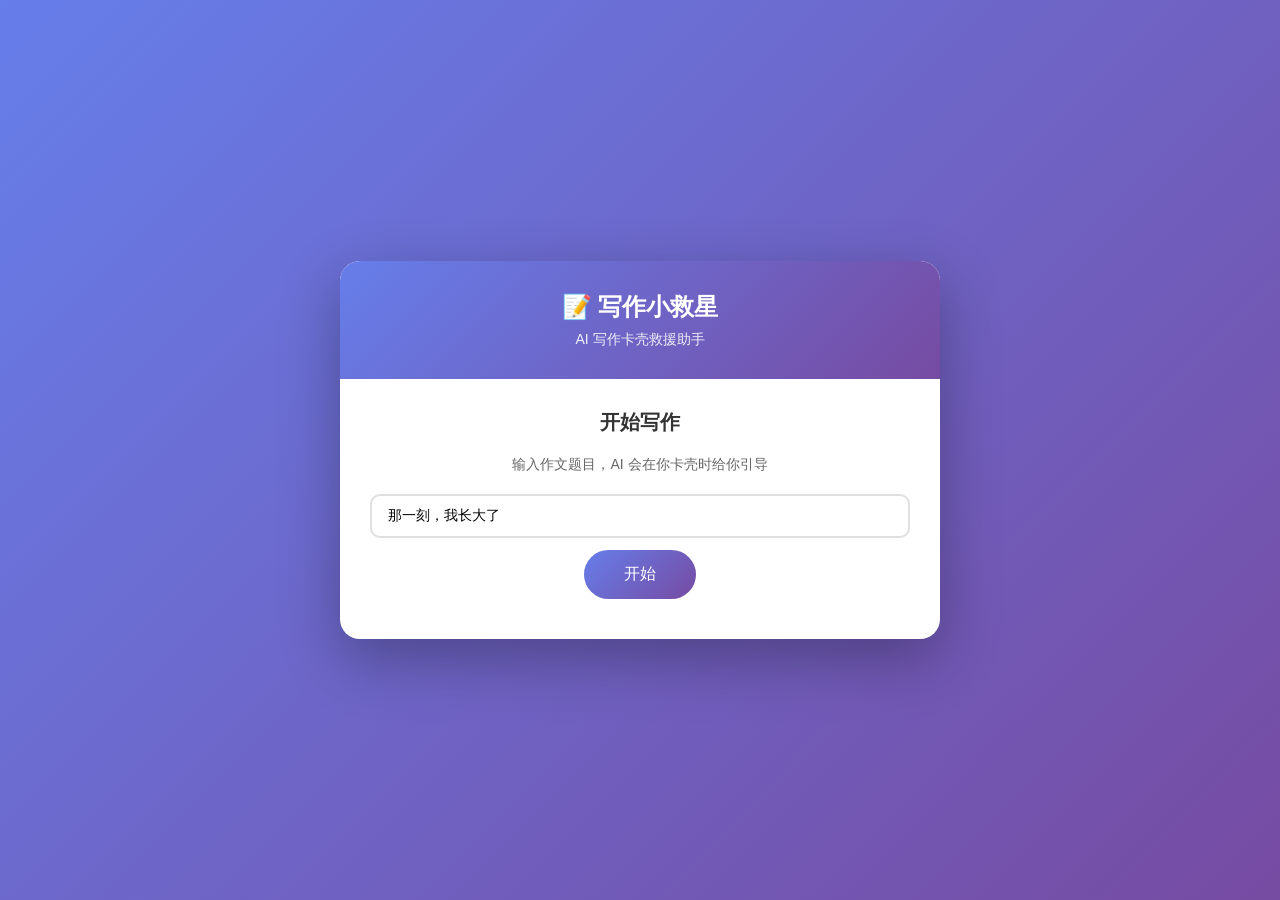
==== frontend/index.html @ db592271 "refactor: modular architecture - ai_engine/backend/frontend separation - Rename ai-engine -> ai_engi" ====
<!DOCTYPE html>
<html lang="zh-CN">
<head>
    <meta charset="UTF-8">
    <meta name="viewport" content="width=device-width, initial-scale=1.0">
    <title>AI 写作卡壳救援助手</title>
    <link rel="stylesheet" href="css/style.css">
</head>
<body>
    <div class="container">
        <div class="header">
            <h1>📝 写作小救星</h1>
            <p>AI 写作卡壳救援助手</p>
        </div>
        
        <!-- 配置面板 -->
        <div id="setupPanel" class="setup-panel">
            <h2>开始写作</h2>
            <p style="color: #666; margin-bottom: 20px; font-size: 14px;">
                输入作文题目，AI 会在你卡壳时给你引导
            </p>
            <input type="text" id="topicInput" placeholder="例如：那一刻，我长大了" value="那一刻，我长大了">
            <button onclick="startSession()">开始</button>
            <div id="setupError" class="error"></div>
        </div>
        
        <!-- 聊天界面 -->
        <div id="chatPanel" style="display: none;">
            <div class="status-bar">
                <span id="sessionInfo">题目: -</span>
                <span id="modeInfo">模式: 审题</span>
            </div>
            
            <div class="chat-area" id="chatArea">
                <div class="typing" id="typingIndicator">
                    🤖 AI 正在思考...
                </div>
            </div>
            
            <div class="suggestion-chips" id="suggestionChips">
                <span class="chip" onclick="sendQuick('开始写了')">开始写了</span>
                <span class="chip" onclick="sendQuick('还是不会')">还是不会</span>
                <span class="chip" onclick="sendQuick('还是不懂')">还是不懂</span>
                <span class="chip" onclick="sendQuick('正文写完了，不会结尾')">不会结尾</span>
            </div>
            
            <div class="input-area">
                <input type="text" id="messageInput" placeholder="输入你想说的..." 
                       onkeypress="if(event.key==='Enter')sendMessage()">
                <button id="sendBtn" onclick="sendMessage()">发送</button>
            </div>
        </div>
    </div>
    
    <script src="js/app.js"></script>
</body>
</html>
---- frontend/css/style.css ----
* { margin: 0; padding: 0; box-sizing: border-box; }

body {
    font-family: -apple-system, BlinkMacSystemFont, "Segoe UI", Roboto, "Helvetica Neue", Arial, sans-serif;
    background: linear-gradient(135deg, #667eea 0%, #764ba2 100%);
    min-height: 100vh;
    display: flex;
    justify-content: center;
    align-items: center;
    padding: 20px;
}

.container {
    width: 100%;
    max-width: 600px;
    background: white;
    border-radius: 20px;
    box-shadow: 0 20px 60px rgba(0,0,0,0.3);
    overflow: hidden;
}

.header {
    background: linear-gradient(135deg, #667eea 0%, #764ba2 100%);
    padding: 30px;
    text-align: center;
    color: white;
}

.header h1 { font-size: 24px; margin-bottom: 8px; }
.header p { font-size: 14px; opacity: 0.9; }

.chat-area {
    height: 400px;
    overflow-y: auto;
    padding: 20px;
    background: #f8f9fa;
}

.message {
    margin-bottom: 16px;
    animation: fadeIn 0.3s ease;
}

@keyframes fadeIn {
    from { opacity: 0; transform: translateY(10px); }
    to { opacity: 1; transform: translateY(0); }
}

.message.user { text-align: right; }
.message.ai { text-align: left; }

.bubble {
    display: inline-block;
    max-width: 80%;
    padding: 12px 16px;
    border-radius: 18px;
    font-size: 14px;
    line-height: 1.6;
    word-wrap: break-word;
}

.message.user .bubble {
    background: #667eea;
    color: white;
    border-bottom-right-radius: 4px;
}

.message.ai .bubble {
    background: white;
    color: #333;
    border-bottom-left-radius: 4px;
    box-shadow: 0 2px 8px rgba(0,0,0,0.1);
}

.bubble .meta {
    font-size: 11px;
    color: #999;
    margin-top: 6px;
    text-align: right;
}

.input-area {
    padding: 20px;
    background: white;
    border-top: 1px solid #eee;
    display: flex;
    gap: 10px;
}

.input-area input {
    flex: 1;
    padding: 12px 16px;
    border: 2px solid #e0e0e0;
    border-radius: 25px;
    font-size: 14px;
    outline: none;
    transition: border-color 0.3s;
}

.input-area input:focus { border-color: #667eea; }

.input-area button {
    padding: 12px 24px;
    background: linear-gradient(135deg, #667eea 0%, #764ba2 100%);
    color: white;
    border: none;
    border-radius: 25px;
    font-size: 14px;
    cursor: pointer;
    transition: transform 0.2s, box-shadow 0.2s;
}

.input-area button:hover {
    transform: translateY(-2px);
    box-shadow: 0 4px 12px rgba(102, 126, 234, 0.4);
}

.input-area button:disabled {
    opacity: 0.5;
    cursor: not-allowed;
    transform: none;
}

.typing {
    display: none;
    padding: 12px 16px;
    font-size: 14px;
    color: #999;
}

.typing.active { display: block; }

.setup-panel {
    padding: 30px;
    text-align: center;
}

.setup-panel h2 { font-size: 20px; margin-bottom: 20px; color: #333; }

.setup-panel input {
    width: 100%;
    padding: 12px 16px;
    margin-bottom: 12px;
    border: 2px solid #e0e0e0;
    border-radius: 10px;
    font-size: 14px;
    outline: none;
}

.setup-panel button {
    padding: 14px 40px;
    background: linear-gradient(135deg, #667eea 0%, #764ba2 100%);
    color: white;
    border: none;
    border-radius: 25px;
    font-size: 16px;
    cursor: pointer;
}

.error { color: #e74c3c; font-size: 14px; margin-top: 10px; }

.status-bar {
    padding: 8px 20px;
    background: #f0f0f0;
    font-size: 12px;
    color: #666;
    display: flex;
    justify-content: space-between;
}

.suggestion-chips {
    display: flex;
    gap: 8px;
    flex-wrap: wrap;
    padding: 0 20px 10px;
}

.chip {
    padding: 6px 14px;
    background: #f0f0f0;
    border-radius: 15px;
    font-size: 13px;
    color: #667eea;
    cursor: pointer;
    transition: background 0.2s;
}

.chip:hover { background: #e0e0e0; }
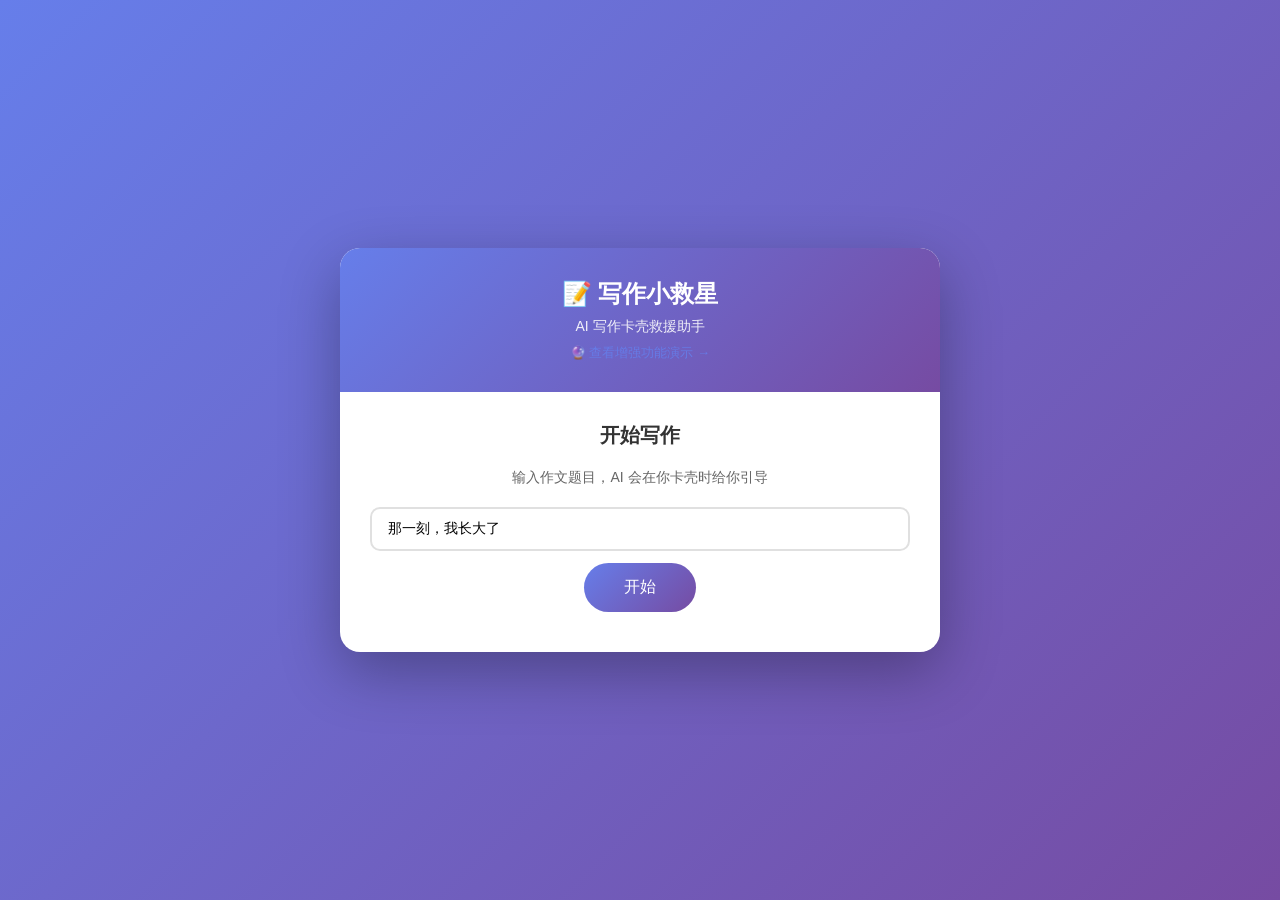
==== commit e4e4dbc6: "chore: 项目清理与文档更新 - 清理旧架构残留目录（app/、core/、inkling.db） - 增强 .gitignore（排除 OS/IDE/日志/临时文件） - 更新 README： " ====
--- a/frontend/index.html
+++ b/frontend/index.html
@@ -11,6 +11,11 @@
         <div class="header">
             <h1>📝 写作小救星</h1>
             <p>AI 写作卡壳救援助手</p>
+            <p style="font-size: 13px; margin-top: 8px;">
+                <a href="enhanced-demo.html" style="color: #667eea; text-decoration: none;">
+                    🔮 查看增强功能演示 →
+                </a>
+            </p>
         </div>
         
         <!-- 配置面板 -->
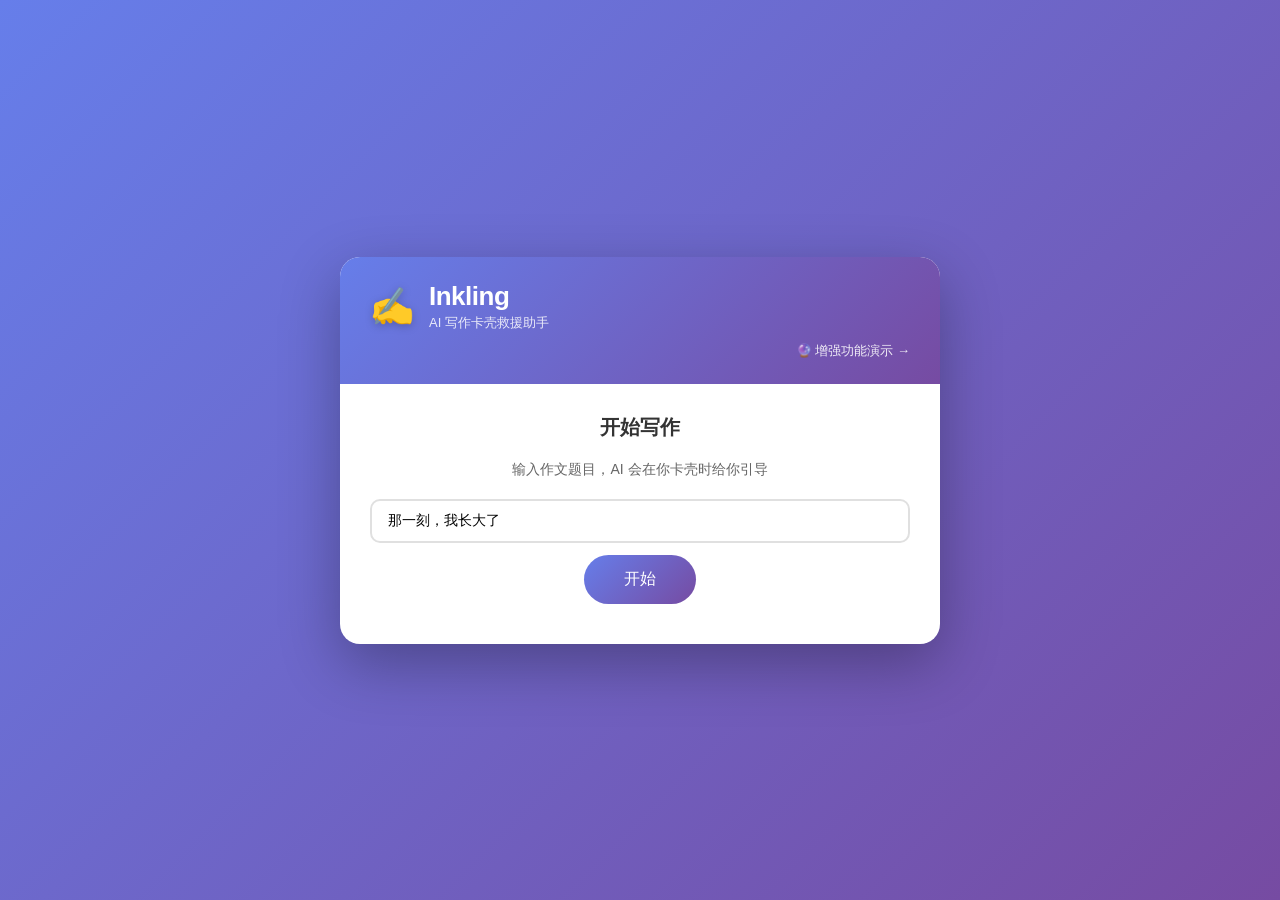
==== commit 2c3fa10e: "feat: 全面项目提升 - 日志/前端/代码质量/部署 基础设施： - 新增 Dockerfile（Python 3.12 slim） - 新增 .github-ci-workflow.yml（Gi" ====
--- a/frontend/index.html
+++ b/frontend/index.html
@@ -9,12 +9,15 @@
 <body>
     <div class="container">
         <div class="header">
-            <h1>📝 写作小救星</h1>
-            <p>AI 写作卡壳救援助手</p>
-            <p style="font-size: 13px; margin-top: 8px;">
-                <a href="enhanced-demo.html" style="color: #667eea; text-decoration: none;">
-                    🔮 查看增强功能演示 →
-                </a>
+            <div class="brand">
+                <span class="logo">✍️</span>
+                <div class="brand-text">
+                    <h1>Inkling</h1>
+                    <p>AI 写作卡壳救援助手</p>
+                </div>
+            </div>
+            <p class="header-link">
+                <a href="enhanced-demo.html">🔮 增强功能演示 →</a>
             </p>
         </div>
         
@@ -35,7 +38,22 @@
                 <span id="sessionInfo">题目: -</span>
                 <span id="modeInfo">模式: 审题</span>
             </div>
-            
+
+            <!-- 写作进度面板 -->
+            <div class="progress-panel" id="progressPanel" style="display: none;">
+                <div class="progress-header">
+                    <span>📊 写作进度</span>
+                    <span id="progressPercent">0%</span>
+                </div>
+                <div class="progress-bar-bg">
+                    <div class="progress-bar-fill" id="progressBar" style="width: 0%"></div>
+                </div>
+                <div class="progress-meta" id="progressMeta">
+                    <span>已写 0 字</span>
+                    <span>结构: -</span>
+                </div>
+            </div>
+
             <div class="chat-area" id="chatArea">
                 <div class="typing" id="typingIndicator">
                     🤖 AI 正在思考...
--- a/frontend/css/style.css
+++ b/frontend/css/style.css
@@ -21,16 +21,53 @@
 
 .header {
     background: linear-gradient(135deg, #667eea 0%, #764ba2 100%);
-    padding: 30px;
-    text-align: center;
-    color: white;
-}
-
-.header h1 { font-size: 24px; margin-bottom: 8px; }
-.header p { font-size: 14px; opacity: 0.9; }
+    padding: 24px 30px;
+    color: white;
+}
+
+.brand {
+    display: flex;
+    align-items: center;
+    gap: 14px;
+}
+
+.logo {
+    font-size: 36px;
+    filter: drop-shadow(0 2px 4px rgba(0,0,0,0.2));
+}
+
+.brand-text h1 {
+    font-size: 26px;
+    font-weight: 700;
+    letter-spacing: -0.5px;
+    margin-bottom: 2px;
+}
+
+.brand-text p {
+    font-size: 13px;
+    opacity: 0.85;
+    font-weight: 400;
+}
+
+.header-link {
+    margin-top: 10px;
+    font-size: 13px;
+    text-align: right;
+}
+
+.header-link a {
+    color: rgba(255,255,255,0.9);
+    text-decoration: none;
+    transition: opacity 0.2s;
+}
+
+.header-link a:hover {
+    opacity: 0.7;
+    text-decoration: underline;
+}
 
 .chat-area {
-    height: 400px;
+    height: 380px;
     overflow-y: auto;
     padding: 20px;
     background: #f8f9fa;
@@ -60,7 +97,7 @@
 }
 
 .message.user .bubble {
-    background: #667eea;
+    background: linear-gradient(135deg, #667eea 0%, #764ba2 100%);
     color: white;
     border-bottom-right-radius: 4px;
 }
@@ -155,6 +192,12 @@
     border-radius: 25px;
     font-size: 16px;
     cursor: pointer;
+    transition: transform 0.2s, box-shadow 0.2s;
+}
+
+.setup-panel button:hover {
+    transform: translateY(-2px);
+    box-shadow: 0 4px 12px rgba(102, 126, 234, 0.4);
 }
 
 .error { color: #e74c3c; font-size: 14px; margin-top: 10px; }
@@ -173,6 +216,7 @@
     gap: 8px;
     flex-wrap: wrap;
     padding: 0 20px 10px;
+    background: #f8f9fa;
 }
 
 .chip {
@@ -182,7 +226,43 @@
     font-size: 13px;
     color: #667eea;
     cursor: pointer;
-    transition: background 0.2s;
-}
-
-.chip:hover { background: #e0e0e0; }
+    transition: background 0.2s, transform 0.1s;
+}
+
+.chip:hover { background: #e0e0e0; transform: translateY(-1px); }
+
+.progress-panel {
+    padding: 12px 20px;
+    background: linear-gradient(135deg, #667eea 0%, #764ba2 100%);
+    color: white;
+}
+
+.progress-header {
+    display: flex;
+    justify-content: space-between;
+    font-size: 13px;
+    font-weight: 600;
+    margin-bottom: 8px;
+}
+
+.progress-bar-bg {
+    height: 6px;
+    background: rgba(255, 255, 255, 0.3);
+    border-radius: 3px;
+    overflow: hidden;
+}
+
+.progress-bar-fill {
+    height: 100%;
+    background: white;
+    border-radius: 3px;
+    transition: width 0.5s ease;
+}
+
+.progress-meta {
+    display: flex;
+    justify-content: space-between;
+    font-size: 11px;
+    margin-top: 6px;
+    opacity: 0.9;
+}
